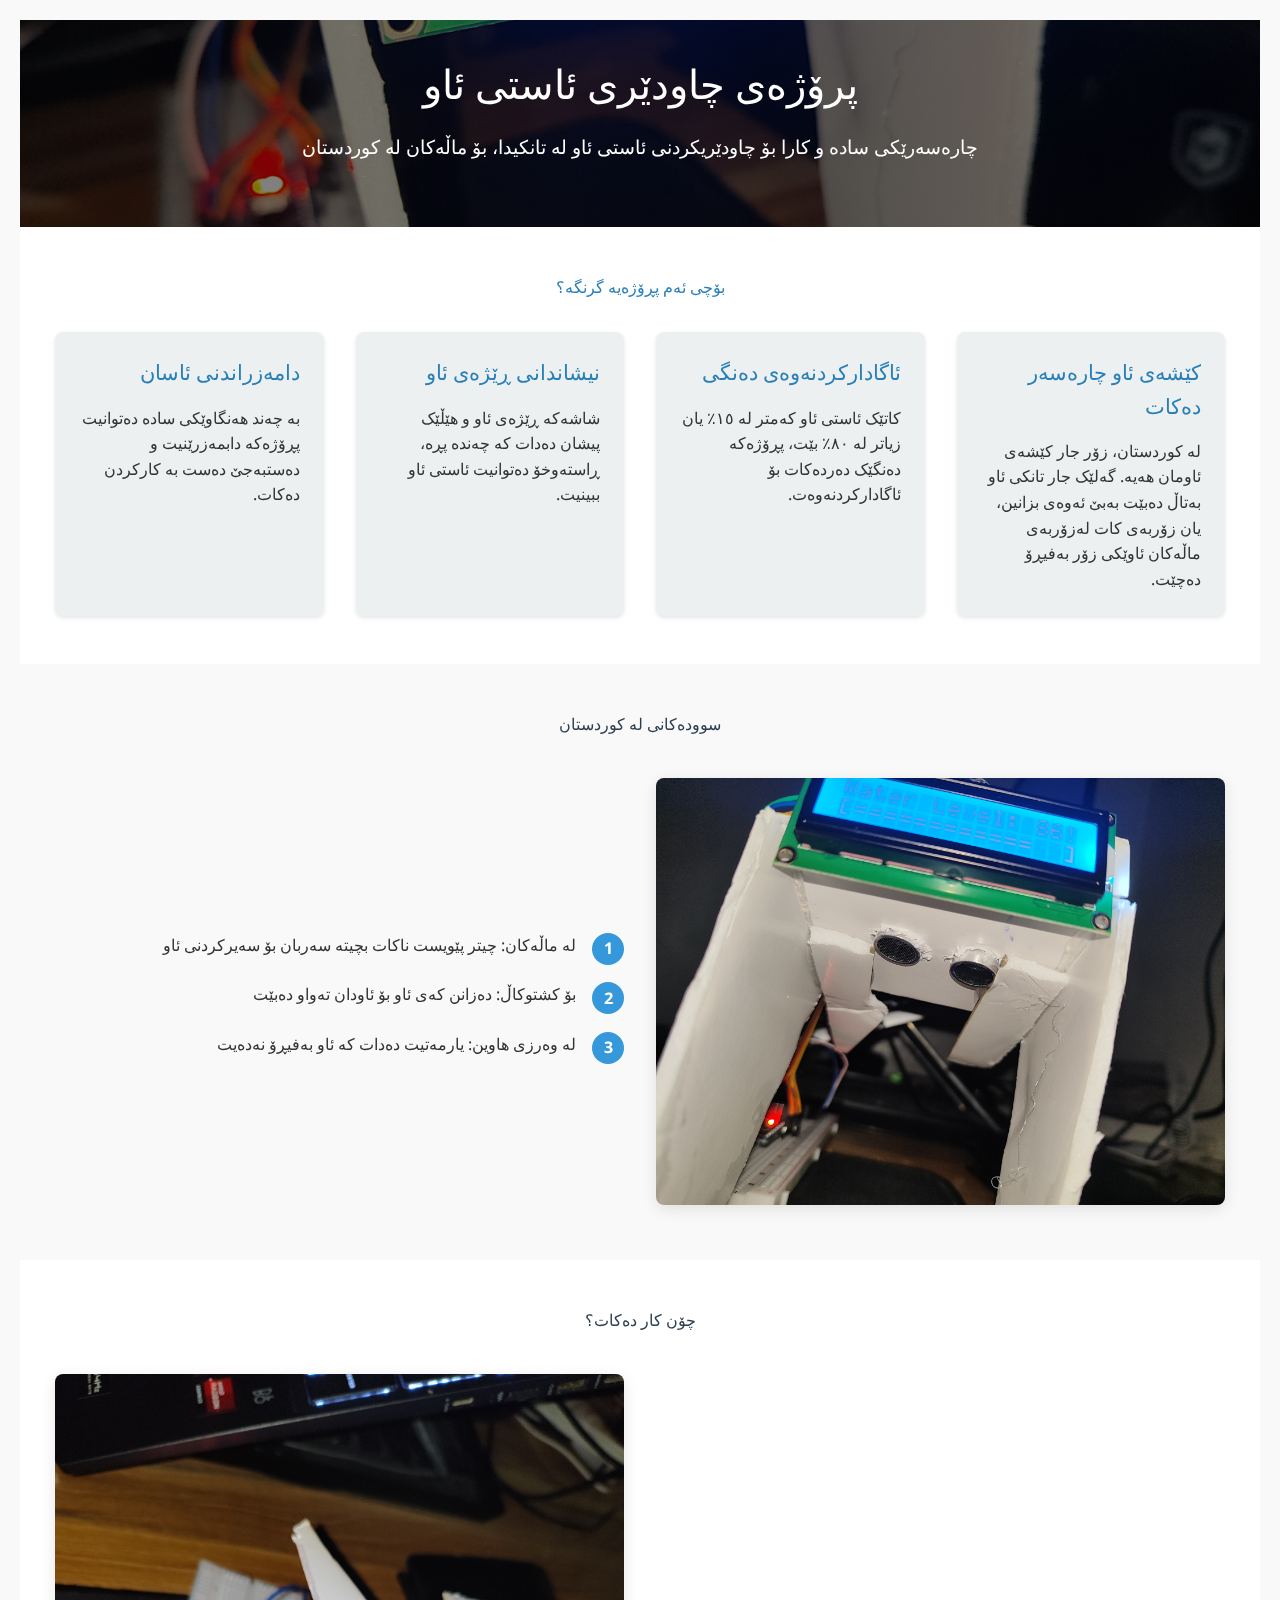
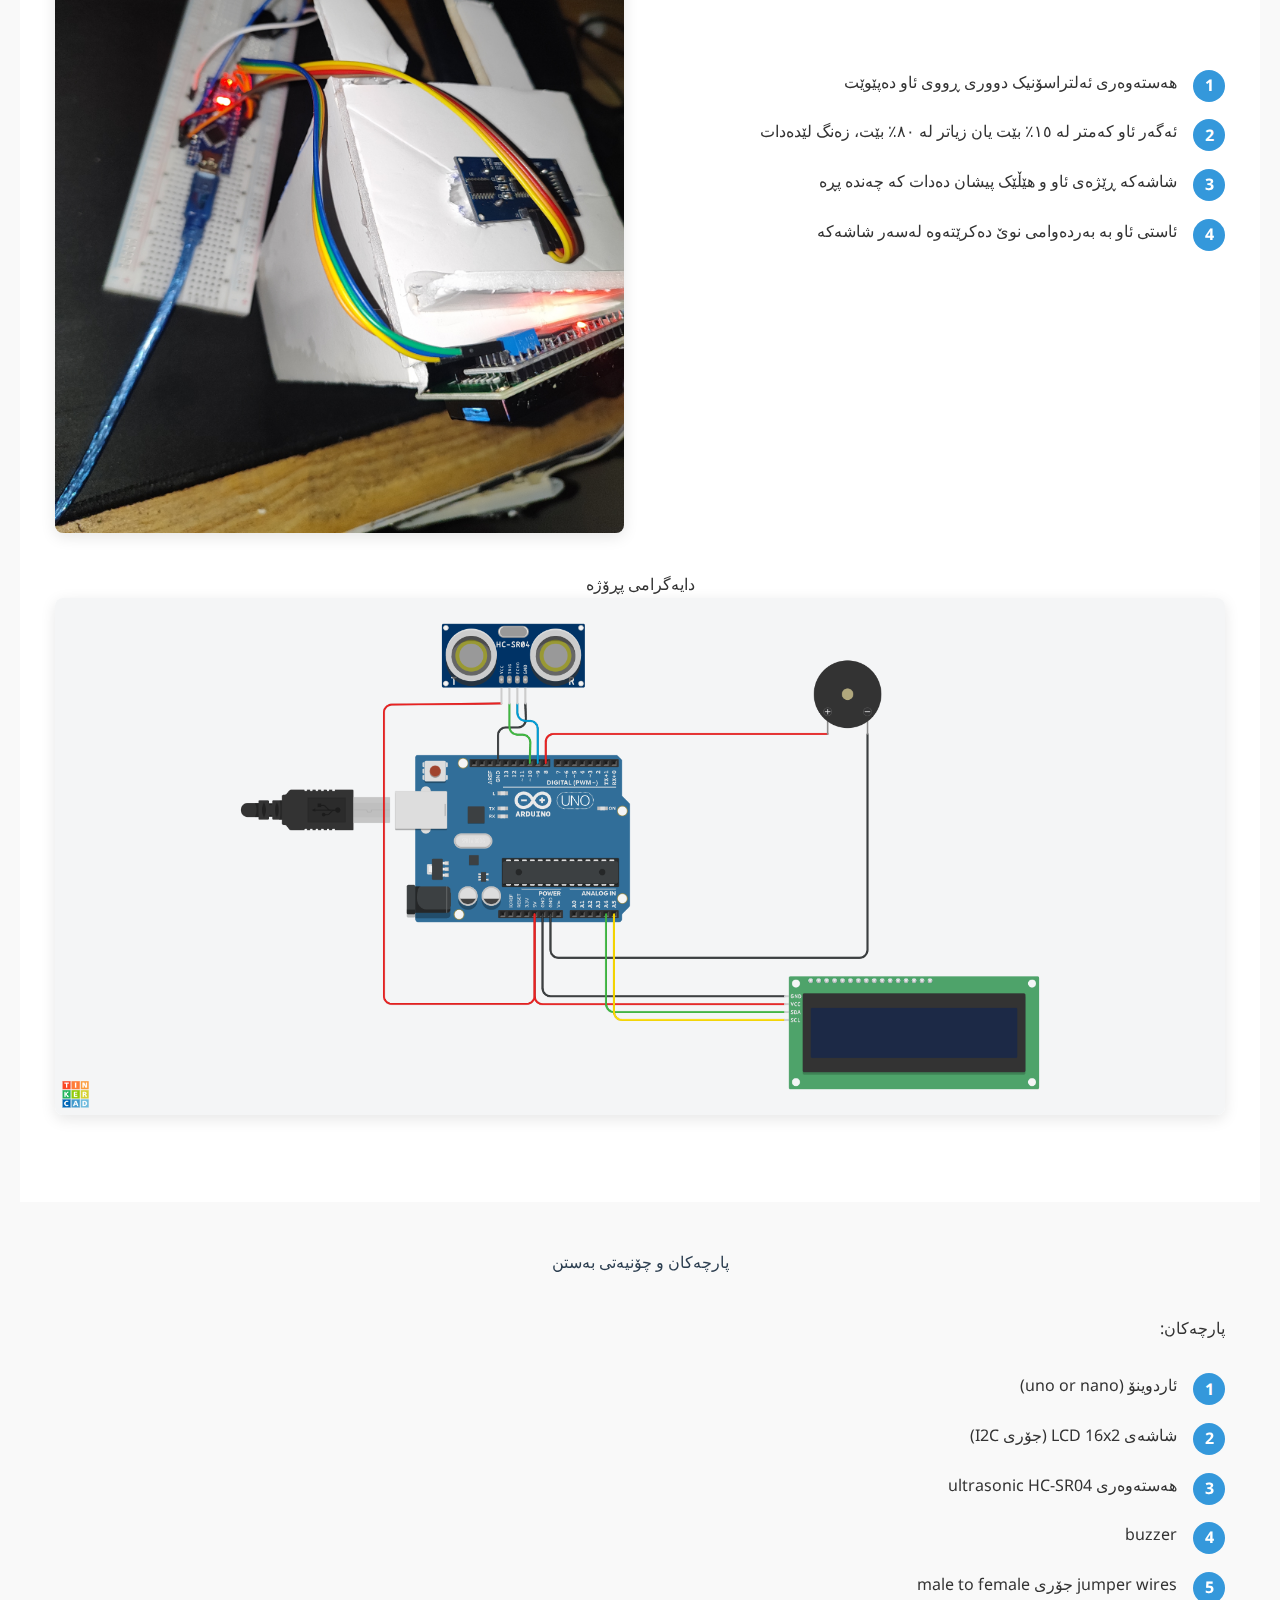
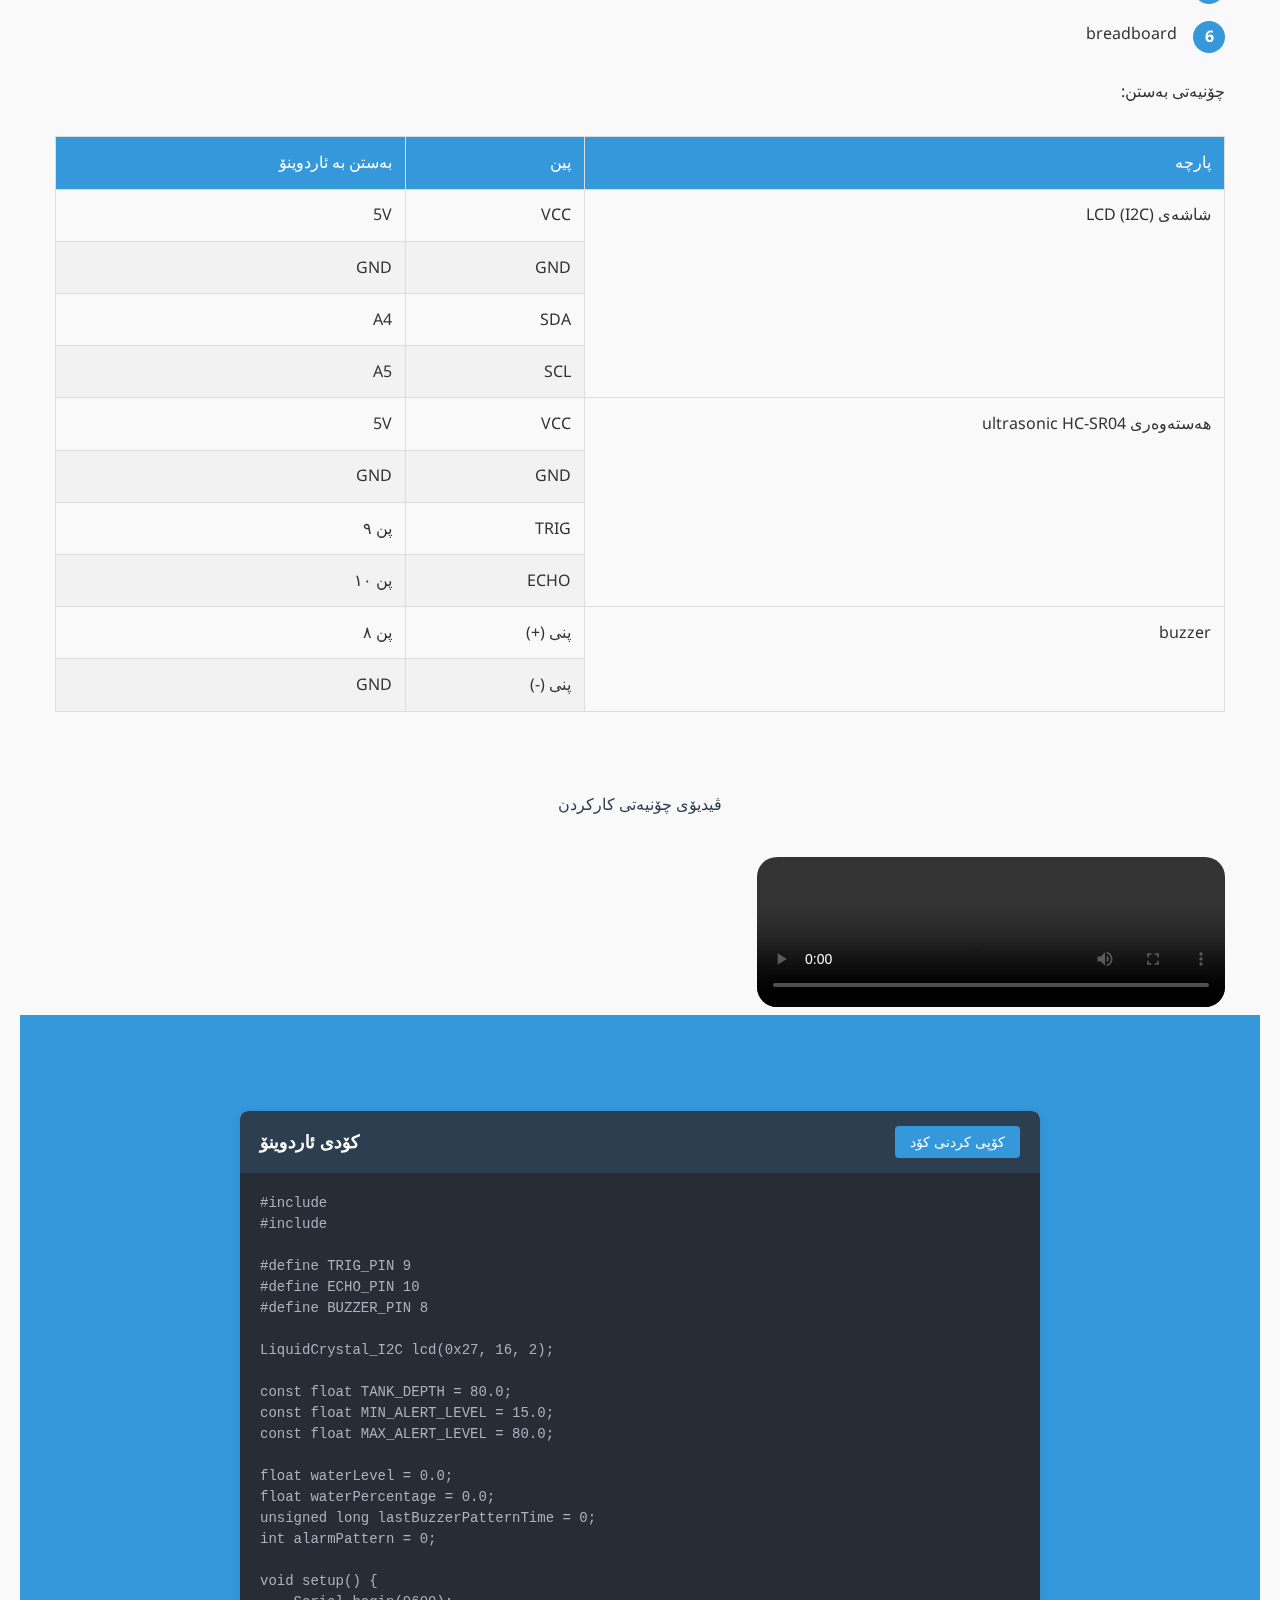
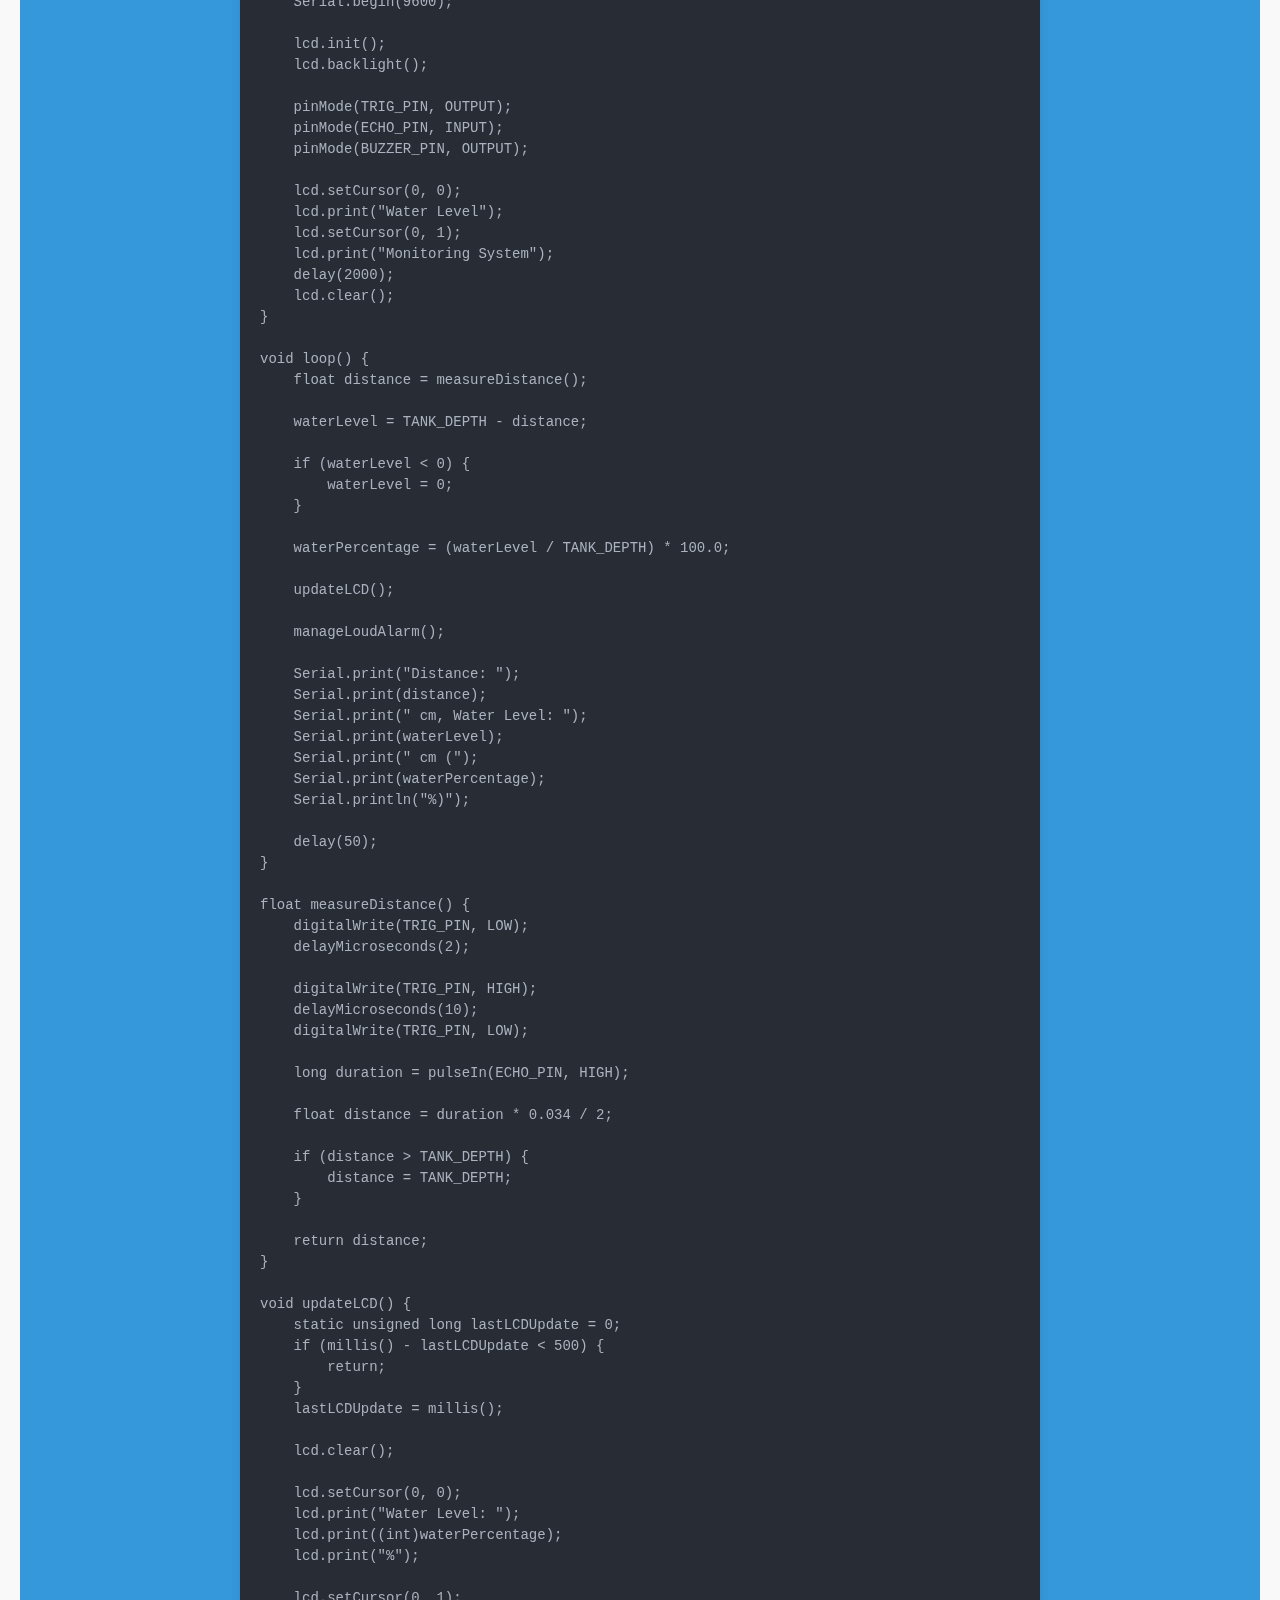
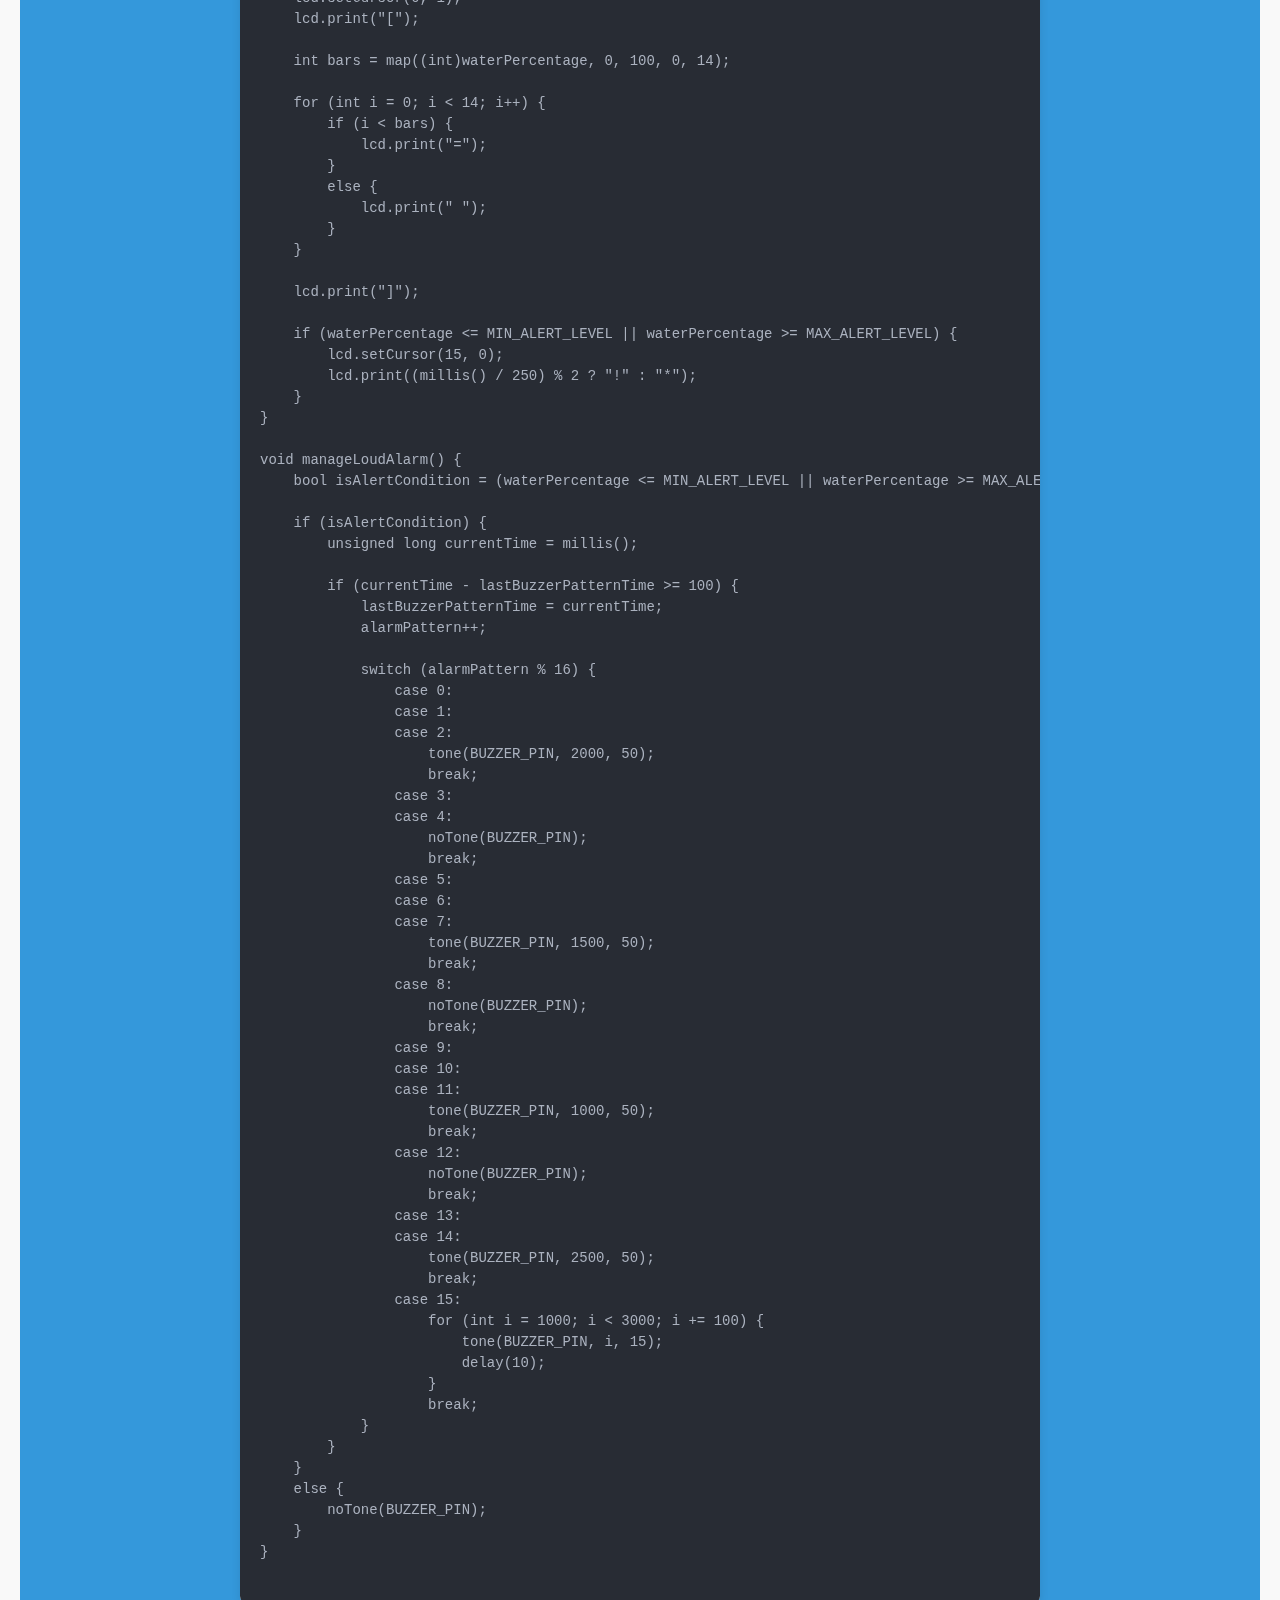
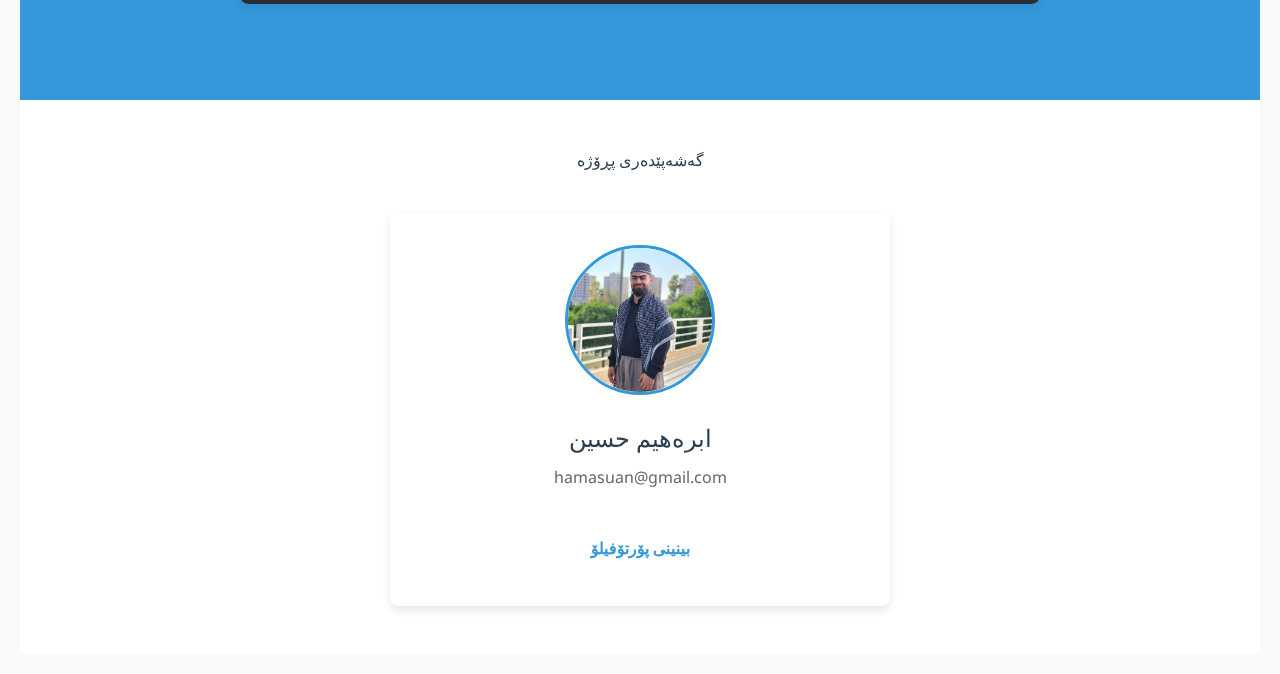
==== index_ku.html @ 52c221b1 "Add files via upload" ====
<!DOCTYPE html>
<html lang="ku">
<head>
    <meta charset="UTF-8">
    <meta name="viewport" content="width=device-width, initial-scale=1.0">
    <title>پڕۆژەی چاودێری ئاستی ئاو</title>
    <style>
        /* Import Google Font */
@import url('https://fonts.googleapis.com/css2?family=Noto+Sans:wght@400;700&display=swap');

/* CSS Reset */
html, body, div, span, applet, object, iframe,
h1, h2, h3, h4, h5, h6, p, blockquote, pre,
a, abbr, acronym, address, big, cite, code,
del, dfn, em, img, ins, kbd, q, s, samp,
small, strike, strong, sub, sup, tt, var,
b, u, i, center,
dl, dt, dd, ol, ul, li,
fieldset, form, label, legend,
table, caption, tbody, tfoot, thead, tr, th, td,
article, aside, canvas, details, embed,
figure, figcaption, footer, header, hgroup,
menu, nav, output, ruby, section, summary,
time, mark, audio, video {
    margin: 0;
    padding: 0;
    border: 0;
    font-size: 100%;
    font: inherit;
    vertical-align: baseline;
}
article, aside, details, figcaption, figure,
footer, header, hgroup, menu, nav, section {
    display: block;
}
ol, ul {
    list-style: none;
}
blockquote, q {
    quotes: none;
}
blockquote:before, blockquote:after,
q:before, q:after {
    content: '';
}
table {
    border-collapse: collapse;
    border-spacing: 0;
}

/* Root Variables */
:root {
    --primary-color: #3498db;
    --secondary-color: #2980b9;
    --accent-color: #3498db;
    --light-color: #ecf0f1;
    --dark-color: #2c3e50;
    --text-color: #333;
    --background-color: #f9f9f9;
}

/* Global Styles */
* {
    box-sizing: border-box;
}

body {
    font-family: 'Noto Sans', sans-serif;
    line-height: 1.6;
    color: var(--text-color);
    background-color: var(--background-color);
    direction: rtl;
    -webkit-text-size-adjust: 100%;
    -ms-text-size-adjust: 100%;
    padding: 20px;
}

/* Container */
.container {
    max-width: 1200px;
    margin: 0 auto;
    padding: 0 15px;
}

/* Header - Updated with background image */
header {
    background: linear-gradient(rgba(1, 2, 3, 0.5), rgba(1, 2, 3, 0.5)), url('IMG_20250309_232800.jpg') center/cover no-repeat;
    color: white;
    text-align: center;
    padding: 2rem 0;
}

/* Hero Section */
.hero {
    display: flex;
    flex-direction: column;
    align-items: center;
    margin-bottom: 2rem;
}
.hero h1 {
    font-size: 2.5rem;
    margin-bottom: 1rem;
}
.hero p {
    font-size: 1.2rem;
    max-width: 800px;
}

/* Features Section */
.features {
    background-color: white;
    padding: 3rem 0;
}
.features h2 {
    text-align: center;
    margin-bottom: 2rem;
    color: var(--secondary-color);
}
.feature-grid {
    display: grid;
    grid-template-columns: repeat(auto-fit, minmax(250px, 1fr));
    gap: 2rem;
}
.feature-card {
    background-color: var(--light-color);
    border-radius: 8px;
    padding: 1.5rem;
    box-shadow: 0 2px 4px rgba(0,0,0,0.1);
    transition: transform 0.3s ease;
}
.feature-card:hover {
    transform: translateY(-5px);
}
.feature-card h3 {
    color: var(--secondary-color);
    margin-bottom: 1rem;
    font-size: 1.3rem;
}

/* Section */
.section {
    padding: 3rem 0;
}
.section-title {
    text-align: center;
    margin-bottom: 2.5rem;
    color: var(--dark-color);
}
.two-column {
    display: flex;
    flex-wrap: wrap;
    gap: 2rem;
    align-items: center;
}
.column {
    flex: 1;
    min-width: 300px;
}
.column img {
    max-width: 100%;
    border-radius: 8px;
    box-shadow: 0 4px 15px rgba(0,0,0,0.1);
}

/* Steps List */
.steps {
    counter-reset: step-counter;
    list-style: none;
    margin: 2rem 0;
}
.step-item {
    margin-bottom: 1.5rem;
    position: relative;
    padding-right: 3rem;
}
.step-item:before {
    content: counter(step-counter);
    counter-increment: step-counter;
    position: absolute;
    right: 0;
    top: 0;
    background-color: var(--primary-color);
    color: white;
    width: 2rem;
    height: 2rem;
    border-radius: 50%;
    display: flex;
    align-items: center;
    justify-content: center;
    font-weight: bold;
}

/* Connection Table */
.connection-table {
    width: 100%;
    border-collapse: collapse;
    margin: 2rem 0;
}
.connection-table th, .connection-table td {
    border: 1px solid #ddd;
    padding: 0.8rem;
    text-align: right;
}
.connection-table th {
    background-color: var(--primary-color);
    color: white;
}
.connection-table tr:nth-child(even) {
    background-color: #f2f2f2;
}

/* Video Container */
.video-container {
    position: relative;
    overflow: hidden;
    padding-top: 56.25%; /* 16:9 Aspect Ratio */
    margin: 2rem 0;
    border-radius: 8px;
}

/* Diagram */
.diagram {
    margin: 2rem 0;
    text-align: center;
}
.diagram img {
    max-width: 100%;
    border-radius: 8px;
    box-shadow: 0 4px 15px rgba(0,0,0,0.1);
}

/* Call To Action */
.cta {
    background: var(--accent-color);
    text-align: center;
    padding: 4rem 0;
    color: white;
}
.cta h2 {
    margin-bottom: 1rem;
}
.cta p {
    margin-bottom: 1rem;
}
.cta-button {
    display: inline-block;
    background-color: white;
    color: var(--accent-color);
    padding: 0.8rem 2rem;
    border-radius: 4px;
    text-decoration: none;
    font-weight: bold;
    margin-top: 1rem;
    transition: transform 0.3s ease, box-shadow 0.3s ease;
}
.cta-button:hover {
    transform: translateY(-3px);
    box-shadow: 0 5px 15px rgba(0,0,0,0.1);
}

/* Footer */
footer {
    background-color: var(--dark-color);
    color: white;
    padding: 2rem 0;
    text-align: center;
}

/* Code Container and Syntax Highlighting */
.code-container {
    max-width: 800px;
    margin: 2rem auto;
    background-color: #fff;
    border-radius: 8px;
    box-shadow: 0 2px 10px rgba(0, 0, 0, 0.1);
    overflow: hidden;
    direction: ltr;
    text-align: left;
}
.code-header {
    display: flex;
    justify-content: space-between;
    align-items: center;
    padding: 15px 20px;
    background-color: #2c3e50;
    color: white;
}
.code-title {
    font-size: 18px;
    font-weight: bold;
}
.copy-btn {
    background-color: #3498db;
    color: white;
    border: none;
    padding: 8px 15px;
    border-radius: 4px;
    cursor: pointer;
    font-size: 14px;
    transition: background-color 0.3s;
}
.copy-btn:hover {
    background-color: #2980b9;
}
.code-content {
    padding: 20px;
    overflow-x: auto;
    background-color: #282c34;
    color: #abb2bf;
    font-family: 'Courier New', monospace;
    font-size: 14px;
    line-height: 1.5;
    margin: 0;
}
.line {
    display: block;
    white-space: pre;
}
.keyword {
    color: #c678dd;
}
.comment {
    color: #98c379;
}
.string {
    color: #e5c07b;
}
.variable {
    color: #61afef;
}
.number {
    color: #d19a66;
}
.operator {
    color: #56b6c2;
}
.function {
    color: #98c379;
}

/* Developer Profile Section */
.developer-section {
    padding: 3rem 0;
    background-color: white;
    text-align: center;
}
.profile-card {
    max-width: 500px;
    margin: 0 auto;
    padding: 2rem;
    border-radius: 8px;
    box-shadow: 0 4px 10px rgba(0,0,0,0.1);
    background-color: white;
}
.profile-image {
    width: 150px;
    height: 150px;
    border-radius: 50%;
    object-fit: cover;
    margin: 0 auto 1rem;
    border: 3px solid var(--primary-color);
}
.profile-name {
    color: var(--dark-color);
    font-size: 1.5rem;
    margin-bottom: 0.5rem;
}
.profile-title {
    color: var(--primary-color);
    font-size: 1.1rem;
    margin-bottom: 1rem;
}
.profile-contact {
    color: #666;
    margin-bottom: 1rem;
}
.social-links {
    display: flex;
    justify-content: center;
    gap: 1rem;
    margin-top: 1rem;
}

/* Mobile Responsive Adjustments */
@media (max-width: 768px) {
    body {
        font-size: 14px;
        padding: 10px;
    }
    .hero h1 {
        font-size: 2rem;
    }
    .hero p {
        font-size: 1rem;
    }
    .feature-grid {
        grid-template-columns: 1fr;
    }
    .two-column {
        flex-direction: column;
    }
}

    </style>
</head>
<body>
    <header>
        <div class="container hero">
            <h1>پرۆژەی چاودێری ئاستی ئاو</h1>
            <p>چارەسەرێکی سادە و کارا بۆ چاودێریکردنی ئاستی ئاو لە تانکیدا، بۆ ماڵەکان لە کوردستان</p>
        </div>
    </header>
    
    <section class="features">
        <div class="container">
            <h2>بۆچی ئەم پڕۆژەیە گرنگە؟</h2>
            <div class="feature-grid">
                <div class="feature-card">
                    <h3>کێشەی ئاو چارەسەر دەکات</h3>
                    <p>لە کوردستان، زۆر جار کێشەی ئاومان هەیە. گەلێک جار تانکی ئاو بەتاڵ دەبێت بەبێ ئەوەی بزانین، یان زۆربەی کات لەزۆربەی ماڵەکان ئاوێکی زۆر بەفیڕۆ دەچێت.</p>
                </div>
                <div class="feature-card">
                    <h3>ئاگادارکردنەوەی دەنگی</h3>
                    <p>کاتێک ئاستی ئاو کەمتر لە ١٥٪ یان زیاتر لە ٨٠٪ بێت، پڕۆژەکە دەنگێک دەردەکات بۆ ئاگادارکردنەوەت.</p>
                </div>
                <div class="feature-card">
                    <h3>نیشاندانی ڕێژەی ئاو</h3>
                    <p>شاشەکە ڕێژەی ئاو و هێڵێک پیشان دەدات کە چەندە پڕە، ڕاستەوخۆ دەتوانیت ئاستی ئاو ببینیت.</p>
                </div>
                <div class="feature-card">
                    <h3>دامەزراندنی ئاسان</h3>
                    <p>بە چەند هەنگاوێکی سادە دەتوانیت پڕۆژەکە دابمەزرێنیت و دەستبەجێ دەست بە کارکردن دەکات.</p>
                </div>
            </div>
        </div>
    </section>
    
    <section class="section">
        <div class="container">
            <h2 class="section-title">سوودەکانی لە کوردستان</h2>
            <div class="two-column">
                <div class="column">
                    <img src="IMG_20250309_232817.jpg" alt="Water tank monitoring system benefits">
                </div>
                <div class="column">
                    <ul class="steps">
                        <li class="step-item"><span class="highlight">لە ماڵەکان</span>: چیتر پێویست ناکات بچیتە سەربان بۆ سەیرکردنی ئاو</li>
                        <li class="step-item"><span class="highlight">بۆ کشتوکاڵ</span>: دەزانن کەی ئاو بۆ ئاودان تەواو دەبێت</li>
                        <li class="step-item"><span class="highlight">لە وەرزی هاوین</span>: یارمەتیت دەدات کە ئاو بەفیڕۆ نەدەیت</li>
                    </ul>
                </div>
            </div>
        </div>
    </section>
    
    <section class="section" style="background-color: white;">
        <div class="container">
            <h2 class="section-title">چۆن کار دەکات؟</h2>
            <div class="two-column">
                <div class="column">
                    <ol class="steps">
                        <li class="step-item">هەستەوەری ئەلتراسۆنیک دووری ڕووی ئاو دەپێوێت</li>
                        <li class="step-item">ئەگەر ئاو کەمتر لە ١٥٪ بێت یان زیاتر لە ٨٠٪ بێت، زەنگ لێدەدات</li>
                        <li class="step-item">شاشەکە ڕێژەی ئاو و هێڵێک پیشان دەدات کە چەندە پڕە</li>
                        <li class="step-item">ئاستی ئاو بە بەردەوامی نوێ دەکرێتەوە لەسەر شاشەکە</li>
                    </ol>
                </div>
                <div class="column">
                    <img src="IMG_20250309_232846.jpg" alt="How water level monitoring system works">
                </div>
            </div>
            
            <div class="diagram">
                <h3>دایەگرامی پڕۆژە</h3>
                <img src="Magnificent Jarv.png" alt="Water level monitoring system diagram">
            </div>
        </div>
    </section>
    
    <section class="section">
        <div class="container">
            <h2 class="section-title">پارچەکان و چۆنیەتی بەستن</h2>
            <h3>پارچەکان:</h3>
            <ul class="steps">
                <li class="step-item">ئاردوینۆ (uno or nano)</li>
                <li class="step-item">شاشەی LCD 16x2 (جۆری I2C)</li>
                <li class="step-item">هەستەوەری ultrasonic HC-SR04</li>
                <li class="step-item">buzzer</li>
                <li class="step-item">jumper wires جۆری male to female</li>
                <li class="step-item">breadboard</li>
            </ul>
            
            <h3>چۆنیەتی بەستن:</h3>
            <table class="connection-table">
                <thead>
                    <tr>
                        <th>پارچە</th>
                        <th>پین</th>
                        <th>بەستن بە ئاردوینۆ</th>
                    </tr>
                </thead>
                <tbody>
                    <tr>
                        <td rowspan="4">شاشەی LCD (I2C)</td>
                        <td>VCC</td>
                        <td>5V</td>
                    </tr>
                    <tr>
                        <td>GND</td>
                        <td>GND</td>
                    </tr>
                    <tr>
                        <td>SDA</td>
                        <td>A4</td>
                    </tr>
                    <tr>
                        <td>SCL</td>
                        <td>A5</td>
                    </tr>
                    <tr>
                        <td rowspan="4">هەستەوەری ultrasonic HC-SR04</td>
                        <td>VCC</td>
                        <td>5V</td>
                    </tr>
                    <tr>
                        <td>GND</td>
                        <td>GND</td>
                    </tr>
                    <tr>
                        <td>TRIG</td>
                        <td>پن ٩</td>
                    </tr>
                    <tr>
                        <td>ECHO</td>
                        <td>پن ١٠</td>
                    </tr>
                    <tr>
                        <td rowspan="2">buzzer</td>
                        <td>پنی (+)</td>
                        <td>پن ٨</td>
                    </tr>
                    <tr>
                        <td>پنی (-)</td>
                        <td>GND</td>
                    </tr>
                </tbody>
            </table>
            
            </div>
        </div>
    </section>
    
    <secti<section class="section" style="background-color: white;">
        <div class="container">
            <h2 class="section-title">ڤیدیۆی چۆنیەتی کارکردن</h2>
                <video controls style="width: 40%; max-width: 800px; border-radius: 20px;">
                    <source src="0310 (1).mp4" type="video/mp4">
                    Your browser does not support the video tag.
                </video>
           
        </div>
    </section>
    <section class="cta">
        <div class="container">
           
            <div class="code-container">
                <div class="code-header">
                    <span class="code-title">کۆدی ئاردوینۆ</span>
                    <button id="copyButton" class="copy-btn">کۆپی کردنی کۆد</button>
                </div>
                <pre class="code-content" id="codeContent">
#include <Wire.h>
#include <LiquidCrystal_I2C.h>
                            
#define TRIG_PIN 9
#define ECHO_PIN 10
#define BUZZER_PIN 8
                            
LiquidCrystal_I2C lcd(0x27, 16, 2);
                 
const float TANK_DEPTH = 80.0; 
const float MIN_ALERT_LEVEL = 15.0; 
const float MAX_ALERT_LEVEL = 80.0; 
                            
float waterLevel = 0.0;
float waterPercentage = 0.0;
unsigned long lastBuzzerPatternTime = 0;
int alarmPattern = 0;  
                            
void setup() {
    Serial.begin(9600);
                   
    lcd.init();
    lcd.backlight();
                              
    pinMode(TRIG_PIN, OUTPUT);
    pinMode(ECHO_PIN, INPUT);
    pinMode(BUZZER_PIN, OUTPUT);
                              
    lcd.setCursor(0, 0);
    lcd.print("Water Level");
    lcd.setCursor(0, 1);
    lcd.print("Monitoring System");
    delay(2000);
    lcd.clear();
}
                            
void loop() {
    float distance = measureDistance();
                              
    waterLevel = TANK_DEPTH - distance;
                              
    if (waterLevel < 0) {
        waterLevel = 0;
    }
                              
    waterPercentage = (waterLevel / TANK_DEPTH) * 100.0;
                              
    updateLCD();
                              
    manageLoudAlarm();
                              
    Serial.print("Distance: ");
    Serial.print(distance);
    Serial.print(" cm, Water Level: ");
    Serial.print(waterLevel);
    Serial.print(" cm (");
    Serial.print(waterPercentage);
    Serial.println("%)");
                              
    delay(50);
}
                            
float measureDistance() {
    digitalWrite(TRIG_PIN, LOW);
    delayMicroseconds(2);
                              
    digitalWrite(TRIG_PIN, HIGH);
    delayMicroseconds(10);
    digitalWrite(TRIG_PIN, LOW);
                              
    long duration = pulseIn(ECHO_PIN, HIGH);
                              
    float distance = duration * 0.034 / 2;
                              
    if (distance > TANK_DEPTH) {
        distance = TANK_DEPTH;
    }
                              
    return distance;
}
                            
void updateLCD() {
    static unsigned long lastLCDUpdate = 0;
    if (millis() - lastLCDUpdate < 500) {
        return;
    }
    lastLCDUpdate = millis();
                              
    lcd.clear();
                              
    lcd.setCursor(0, 0);
    lcd.print("Water Level: ");
    lcd.print((int)waterPercentage);
    lcd.print("%");
                              
    lcd.setCursor(0, 1);
    lcd.print("[");
                              
    int bars = map((int)waterPercentage, 0, 100, 0, 14);
                              
    for (int i = 0; i < 14; i++) {
        if (i < bars) {
            lcd.print("=");
        } 
        else {
            lcd.print(" ");
        }
    }
                              
    lcd.print("]");
                              
    if (waterPercentage <= MIN_ALERT_LEVEL || waterPercentage >= MAX_ALERT_LEVEL) {
        lcd.setCursor(15, 0);
        lcd.print((millis() / 250) % 2 ? "!" : "*"); 
    }
}
                            
void manageLoudAlarm() {
    bool isAlertCondition = (waterPercentage <= MIN_ALERT_LEVEL || waterPercentage >= MAX_ALERT_LEVEL);
                              
    if (isAlertCondition) {
        unsigned long currentTime = millis();
                                
        if (currentTime - lastBuzzerPatternTime >= 100) {
            lastBuzzerPatternTime = currentTime;
            alarmPattern++;
                                  
            switch (alarmPattern % 16) {
                case 0:
                case 1:
                case 2:
                    tone(BUZZER_PIN, 2000, 50);
                    break;
                case 3:
                case 4:
                    noTone(BUZZER_PIN);
                    break;
                case 5:
                case 6:
                case 7:
                    tone(BUZZER_PIN, 1500, 50);
                    break;
                case 8:
                    noTone(BUZZER_PIN);
                    break;
                case 9:
                case 10:
                case 11:
                    tone(BUZZER_PIN, 1000, 50);
                    break;
                case 12:
                    noTone(BUZZER_PIN);
                    break;
                case 13:
                case 14:
                    tone(BUZZER_PIN, 2500, 50);
                    break;
                case 15:
                    for (int i = 1000; i < 3000; i += 100) {
                        tone(BUZZER_PIN, i, 15);
                        delay(10);
                    }
                    break;
            }
        }
    } 
    else {
        noTone(BUZZER_PIN);
    }
}
                </pre>
            </div>
        </div>
    </section>
    
    <!-- New section for developer profile -->
    <section class="developer-section">
        <div class="container">
            <h2 class="section-title">گەشەپێدەری پڕۆژە</h2>
            <div class="profile-card">
                <img src="photo_2025-03-10_02-19-38.jpg" alt="Developer profile" class="profile-image">
                <h3 class="profile-name">ابرەهیم حسین</h3>
                <p class="profile-contact">hamasuan@gmail.com</p>
                <div class="social-links">
                    <a href="https://imxoshnawm.github.io/ibrahim_Portfolio/" class="cta-button" target="_blank">بینینی پۆرتۆفیلۆ</a>
                </div>
            </div>
        </div>
    </section>
    
          
            <script>
                document.addEventListener('DOMContentLoaded', function() {
                    const copyButton = document.getElementById('copyButton');
                    const codeContent = document.getElementById('codeContent');
                    
                    copyButton.addEventListener('click', function() {
                        // Get the text content
                        const codeText = codeContent.textContent || codeContent.innerText;
                        
                        navigator.clipboard.writeText(codeText.trim())
                            .then(() => {
                                const originalText = copyButton.textContent;
                                copyButton.textContent = 'کۆپی کرا!';
                                
                                setTimeout(() => {
                                    copyButton.textContent = originalText;
                                }, 2000);
                            })
                            .catch(err => {
                                console.error('Failed to copy code:', err);
                                alert('کێشەیەک هەیە لە کۆپی کردنی کۆدەکە');
                            });
                    });
                });
            </script>
        </div>
    </section>

    
</body>
</html>
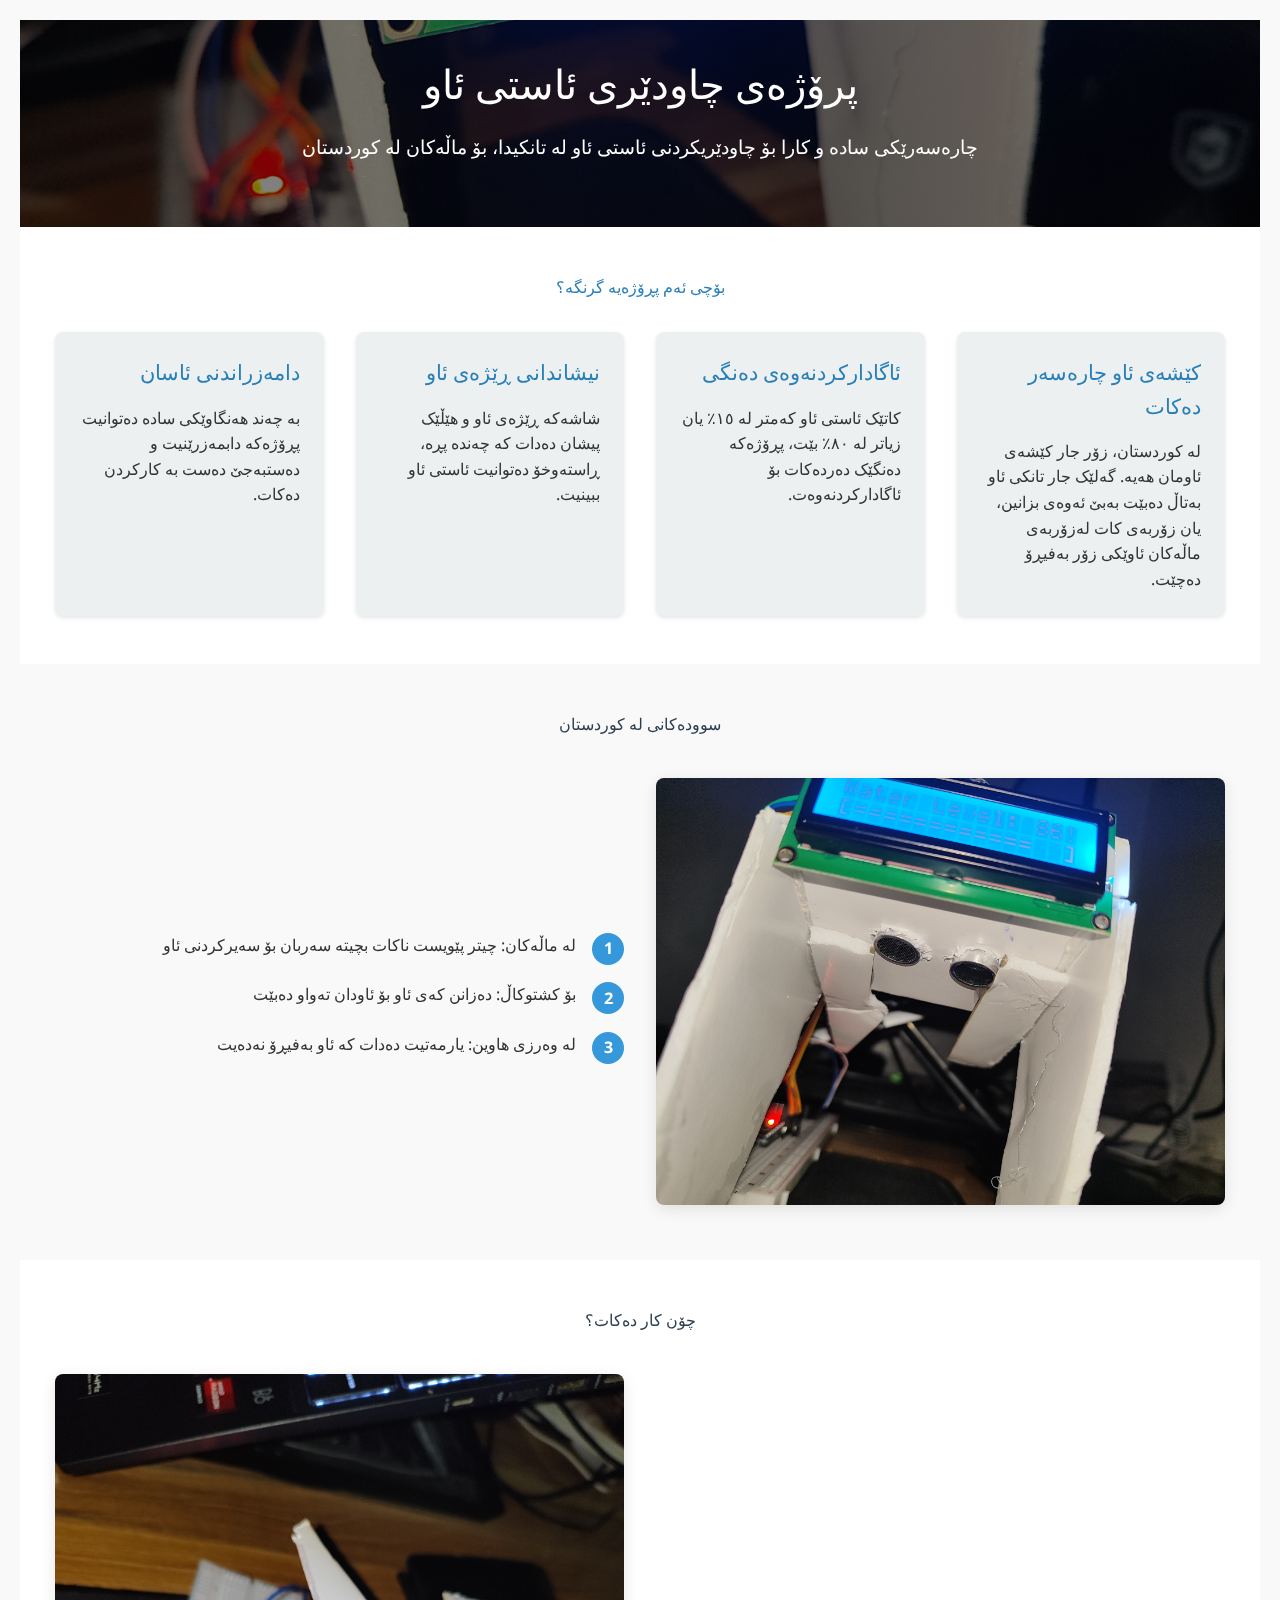
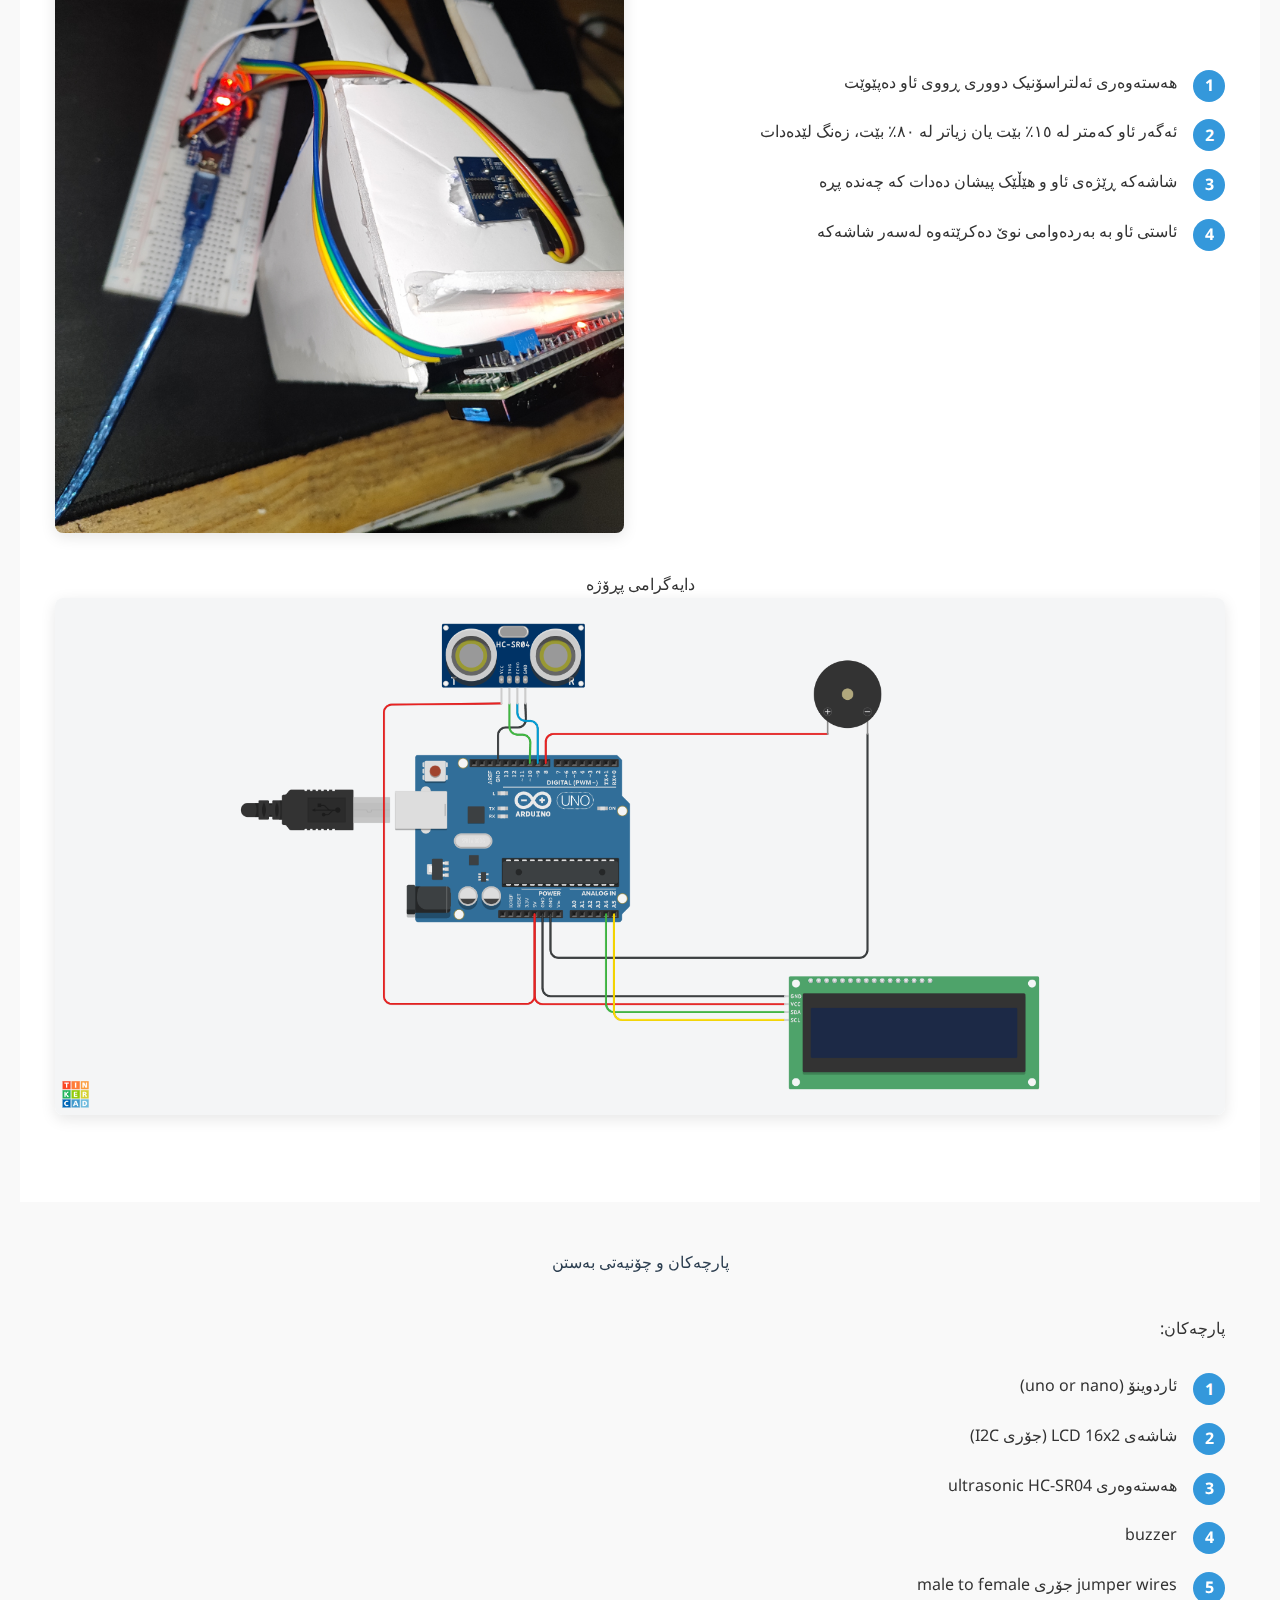
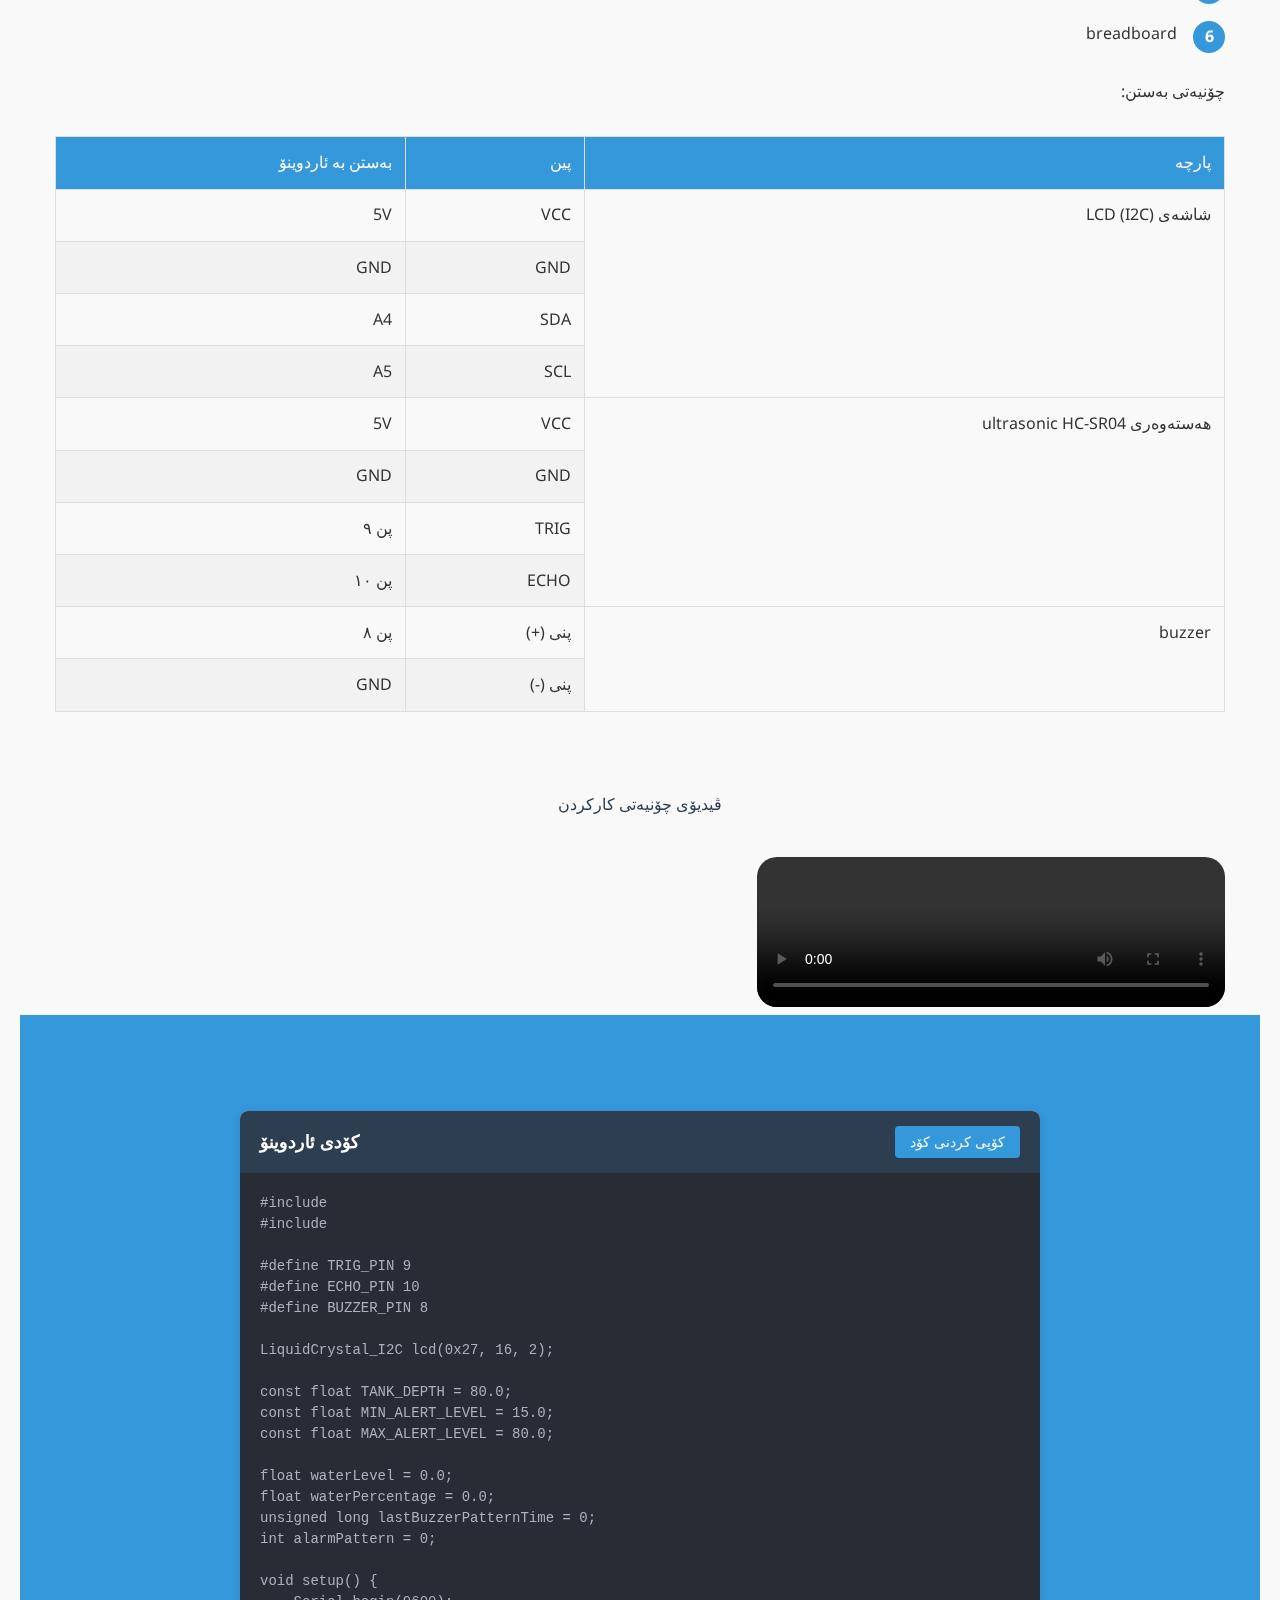
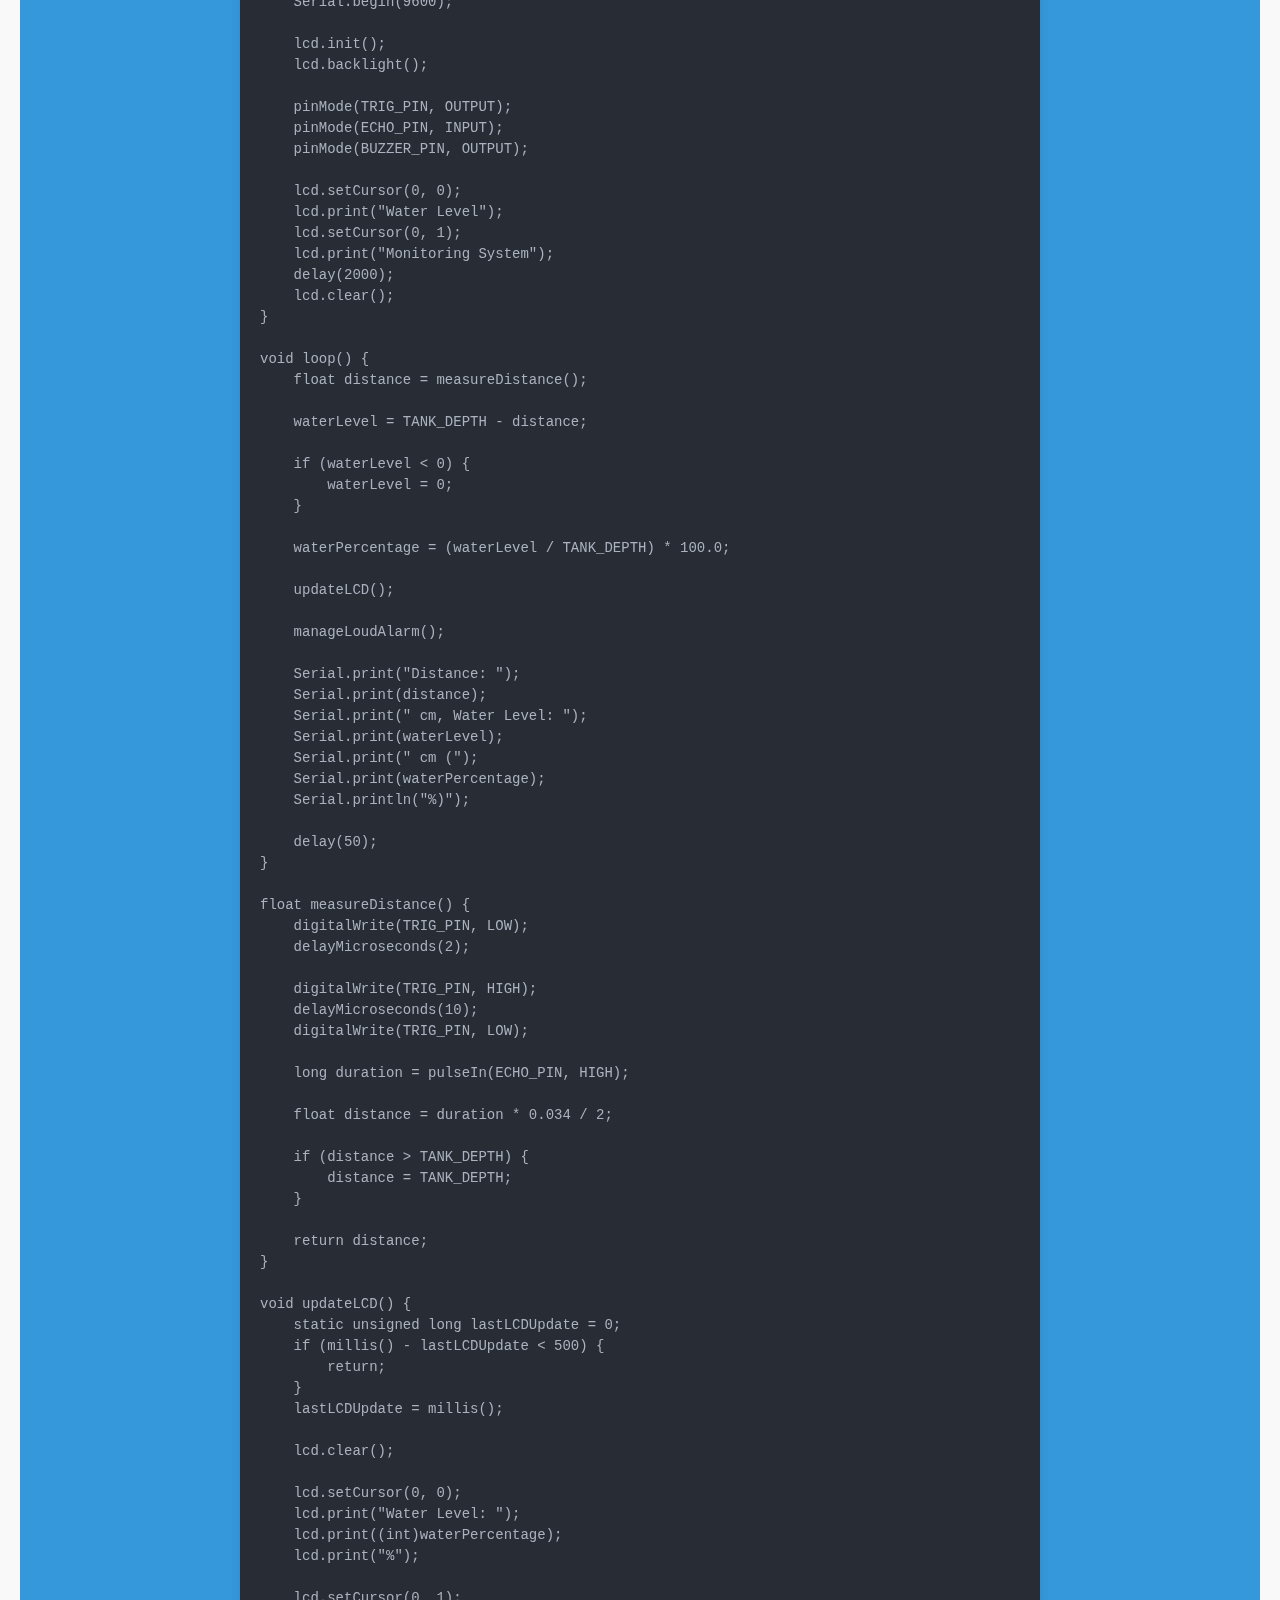
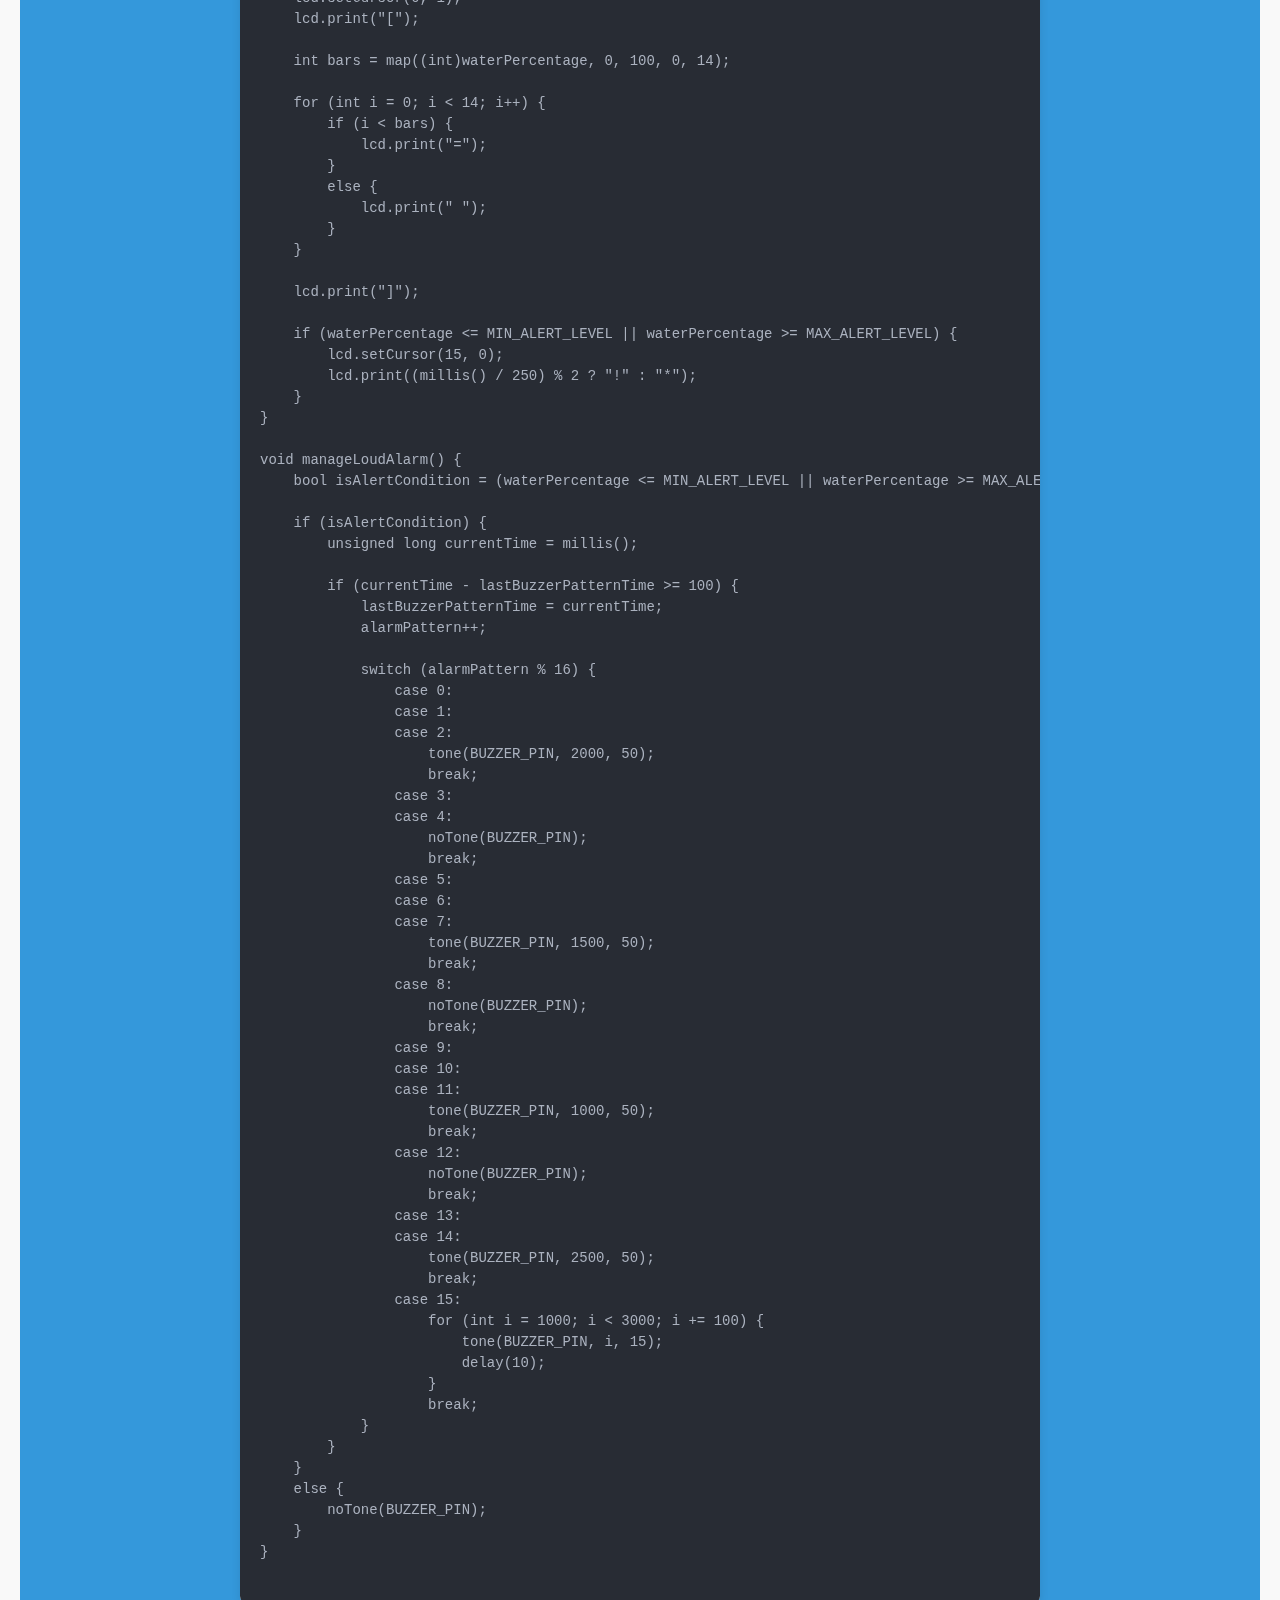
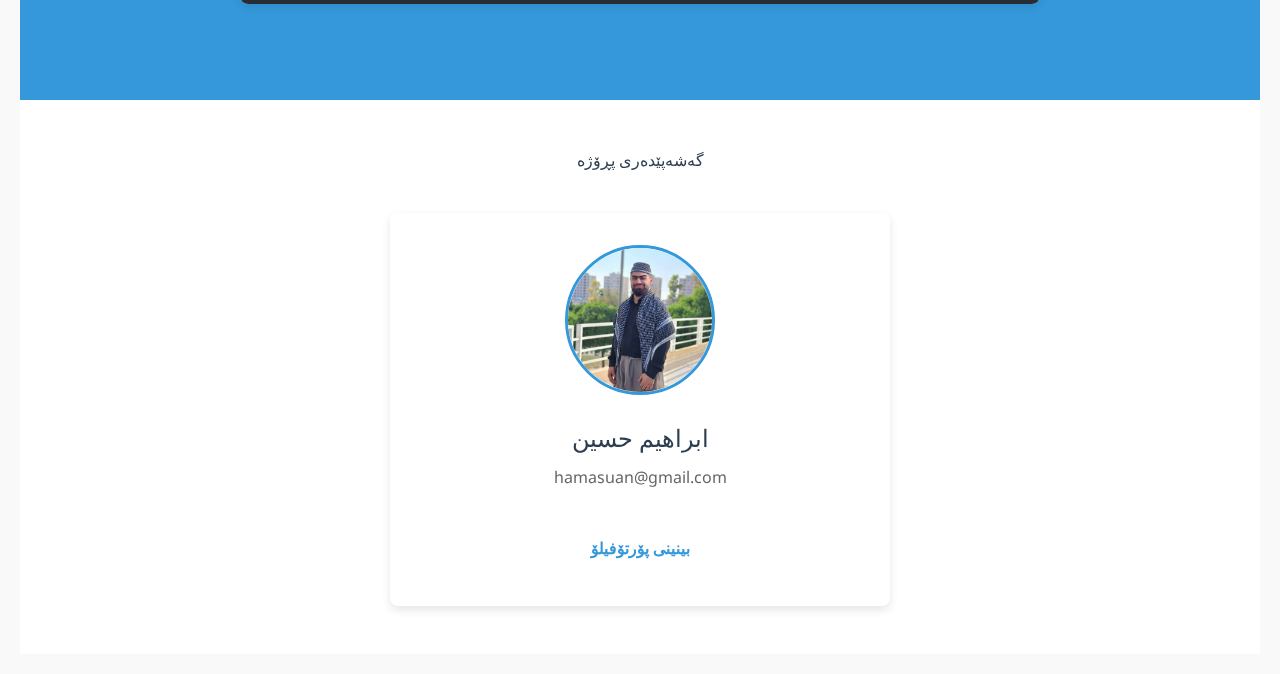
==== commit fe82aeca: "Update index_ku.html" ====
--- a/index_ku.html
+++ b/index_ku.html
@@ -750,7 +750,7 @@
             <h2 class="section-title">گەشەپێدەری پڕۆژە</h2>
             <div class="profile-card">
                 <img src="photo_2025-03-10_02-19-38.jpg" alt="Developer profile" class="profile-image">
-                <h3 class="profile-name">ابرەهیم حسین</h3>
+                <h3 class="profile-name">ابراهیم حسین</h3>
                 <p class="profile-contact">hamasuan@gmail.com</p>
                 <div class="social-links">
                     <a href="https://imxoshnawm.github.io/ibrahim_Portfolio/" class="cta-button" target="_blank">بینینی پۆرتۆفیلۆ</a>
@@ -790,4 +790,4 @@
 
     
 </body>
-</html>+</html>
